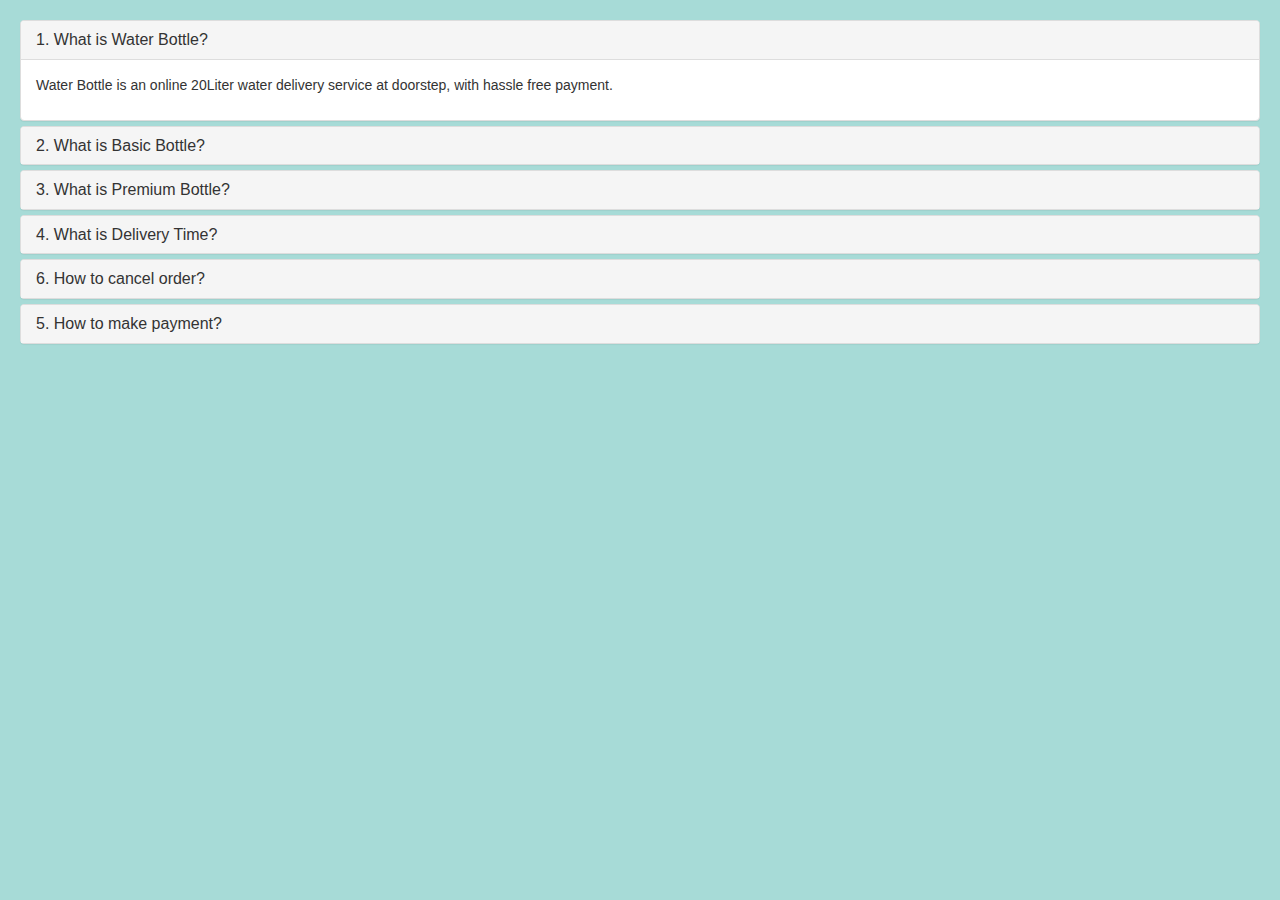
==== faq.htm @ a63ca39b "faq" ====
<!DOCTYPE html>
<html lang="en">
<head>
<meta charset="UTF-8">
<title>FAQ | Water Bottle</title>
<link rel="stylesheet" href="css/bootstrap.min.css">
<link rel="stylesheet" href="css/bootstrap-theme.min.css">
<script src="js/jquery.min.js"></script>
<script src="js/bootstrap.min.js"></script>
<style type="text/css">
    .bs-example{
    	margin: 20px;
    }
	body{
		background-color:#a7dbd7;
	}
</style>
</head>
<body>
<div class="bs-example">
    <div class="panel-group" id="accordion">
        <div class="panel panel-default">
            <div class="panel-heading">
                <h4 class="panel-title">
                    <a data-toggle="collapse" data-parent="#accordion" href="#collapseOne">1. What is Water Bottle?</a>
                </h4>
            </div>
            <div id="collapseOne" class="panel-collapse collapse in">
                <div class="panel-body">
                    <p>Water Bottle is an online 20Liter water delivery service at doorstep, with hassle free payment.</p>
                </div>
            </div>
        </div>
        <div class="panel panel-default">
            <div class="panel-heading">
                <h4 class="panel-title">
                    <a data-toggle="collapse" data-parent="#accordion" href="#collapseTwo">2. What is Basic Bottle?</a>
                </h4>
            </div>
            <div id="collapseTwo" class="panel-collapse collapse">
                <div class="panel-body">
                    <p>Basic Bottle is a water bottle with normal packaging from local vendors in your locality.</p>
                </div>
            </div>
        </div>
        <div class="panel panel-default">
            <div class="panel-heading">
                <h4 class="panel-title">
                    <a data-toggle="collapse" data-parent="#accordion" href="#collapseThree">3. What is Premium Bottle?</a>
                </h4>
            </div>
            <div id="collapseThree" class="panel-collapse collapse">
                <div class="panel-body">
                    <p>Premium Bottle is a water bottle with branded and well established companies like Bisleri, Aquafina etc from local well known vendors in your locality.</p>
                </div>
            </div>
        </div>
		<div class="panel panel-default">
            <div class="panel-heading">
                <h4 class="panel-title">
                    <a data-toggle="collapse" data-parent="#accordion" href="#collapseFour">4. What is Delivery Time?</a>
                </h4>
            </div>
            <div id="collapseFour" class="panel-collapse collapse">
                <div class="panel-body">
                    <p>The water is guaranteed to be delivered from our end without any follow ups. The delivery time we promise as for now is 90 minutes. </p>
                </div>
            </div>
        </div>
		<div class="panel panel-default">
            <div class="panel-heading">
                <h4 class="panel-title">
                    <a data-toggle="collapse" data-parent="#accordion" href="#collapseSix">6. How to cancel order?</a>
                </h4>
            </div>
            <div id="collapseSix" class="panel-collapse collapse">
                <div class="panel-body">
                    <p>You can cancel order any time before delivery from the Orders section in our app menu.</p>
                </div>
            </div>
        </div>
		<div class="panel panel-default">
            <div class="panel-heading">
                <h4 class="panel-title">
                    <a data-toggle="collapse" data-parent="#accordion" href="#collapseFive">5. How to make payment?</a>
                </h4>
            </div>
            <div id="collapseFive" class="panel-collapse collapse">
                <div class="panel-body">
                    <p>We provide hassle free payment with both options of COD and online payment.</p>
                </div>
            </div>
        </div>
    </div>
</div>
</body>
</html>
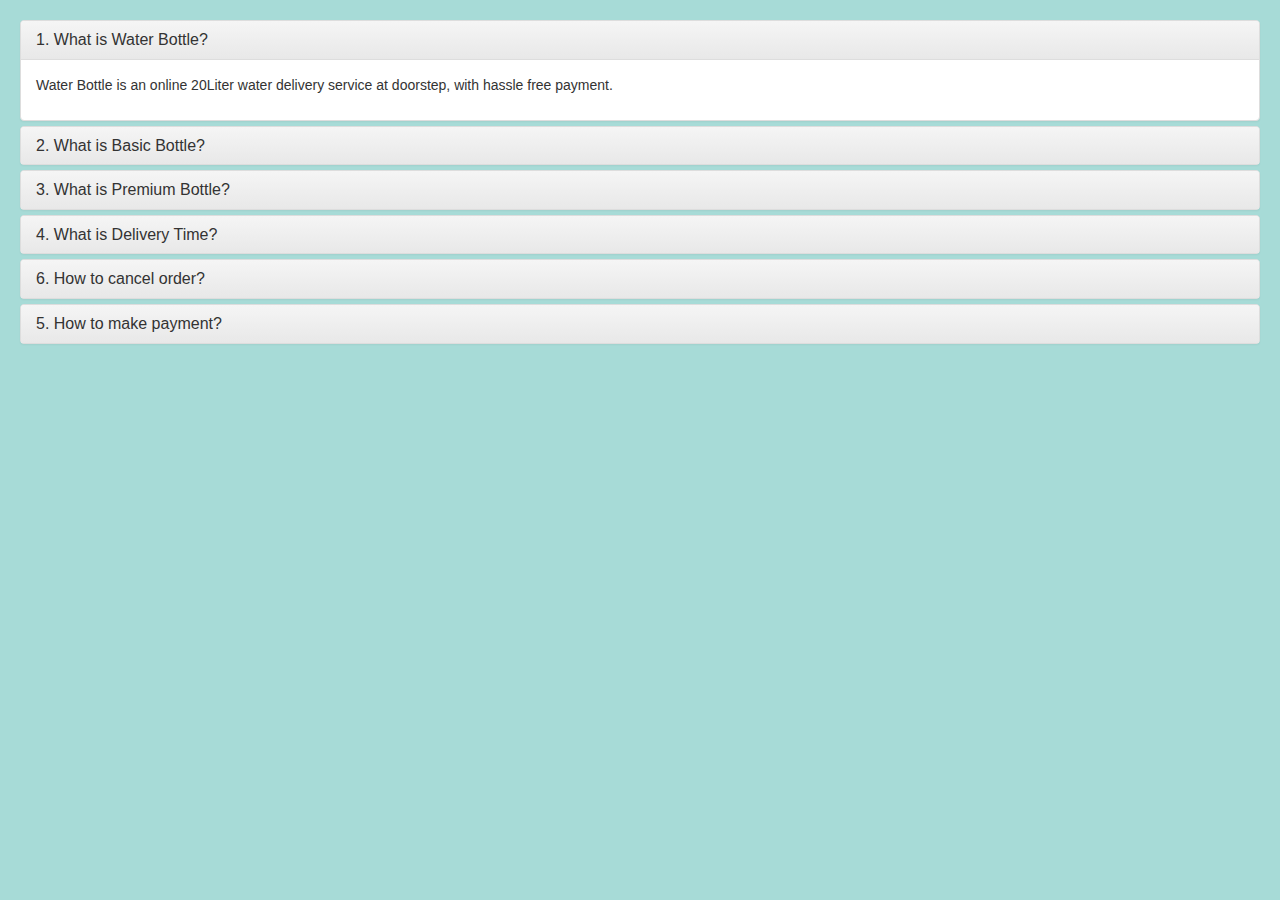
==== commit 52d14994: "faa" ====
--- a/faq.htm
+++ b/faq.htm
@@ -82,10 +82,10 @@
 		<div class="panel panel-default">
             <div class="panel-heading">
                 <h4 class="panel-title">
-                    <a data-toggle="collapse" data-parent="#accordion" href="#collapseFive">5. How to make payment?</a>
+                    <a data-toggle="collapse" data-parent="#accordion" href="#collapseSeven">5. How to make payment?</a>
                 </h4>
             </div>
-            <div id="collapseFive" class="panel-collapse collapse">
+            <div id="collapseSeven" class="panel-collapse collapse">
                 <div class="panel-body">
                     <p>We provide hassle free payment with both options of COD and online payment.</p>
                 </div>
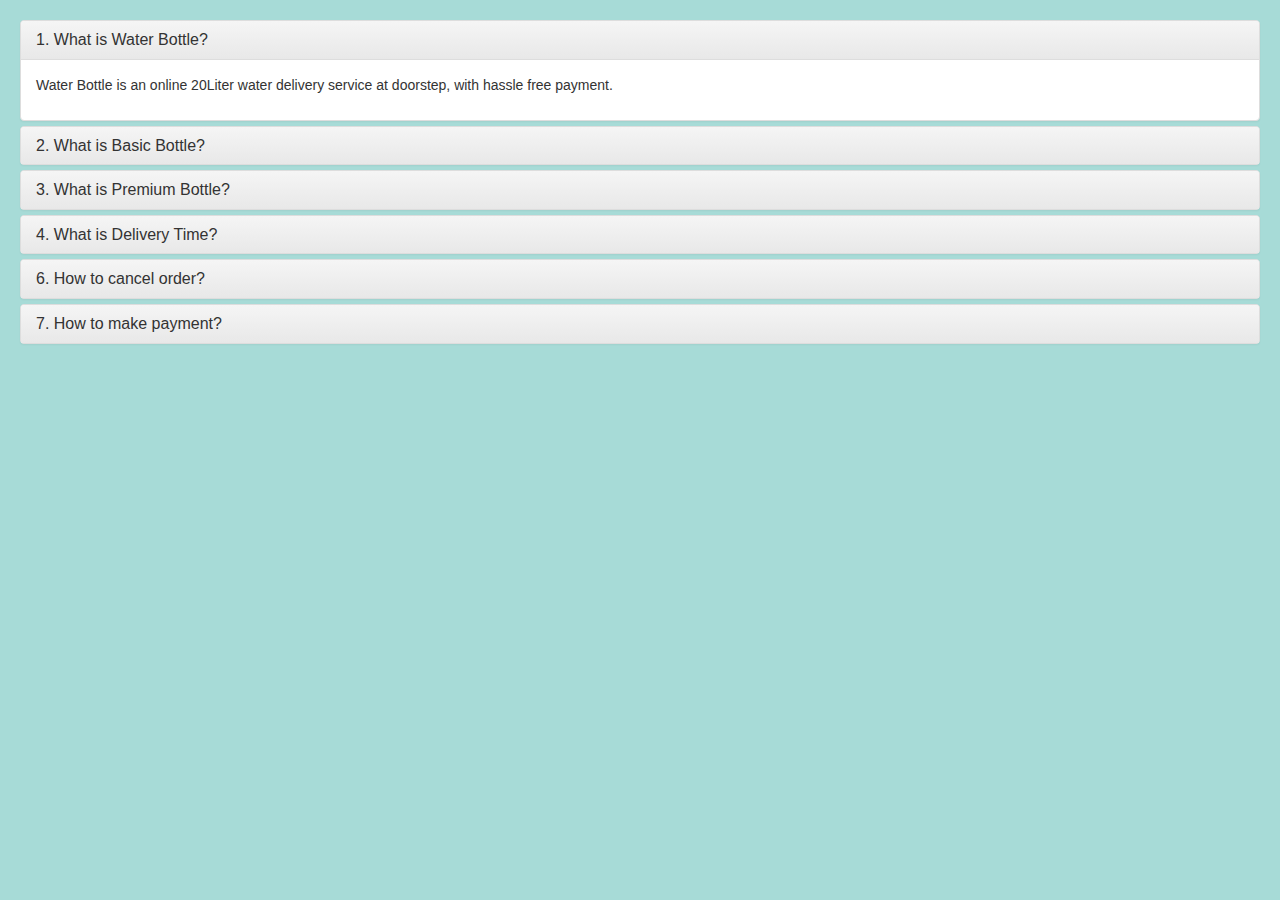
==== commit 73e3a6a2: "faah" ====
--- a/faq.htm
+++ b/faq.htm
@@ -82,7 +82,7 @@
 		<div class="panel panel-default">
             <div class="panel-heading">
                 <h4 class="panel-title">
-                    <a data-toggle="collapse" data-parent="#accordion" href="#collapseSeven">5. How to make payment?</a>
+                    <a data-toggle="collapse" data-parent="#accordion" href="#collapseSeven">7. How to make payment?</a>
                 </h4>
             </div>
             <div id="collapseSeven" class="panel-collapse collapse">
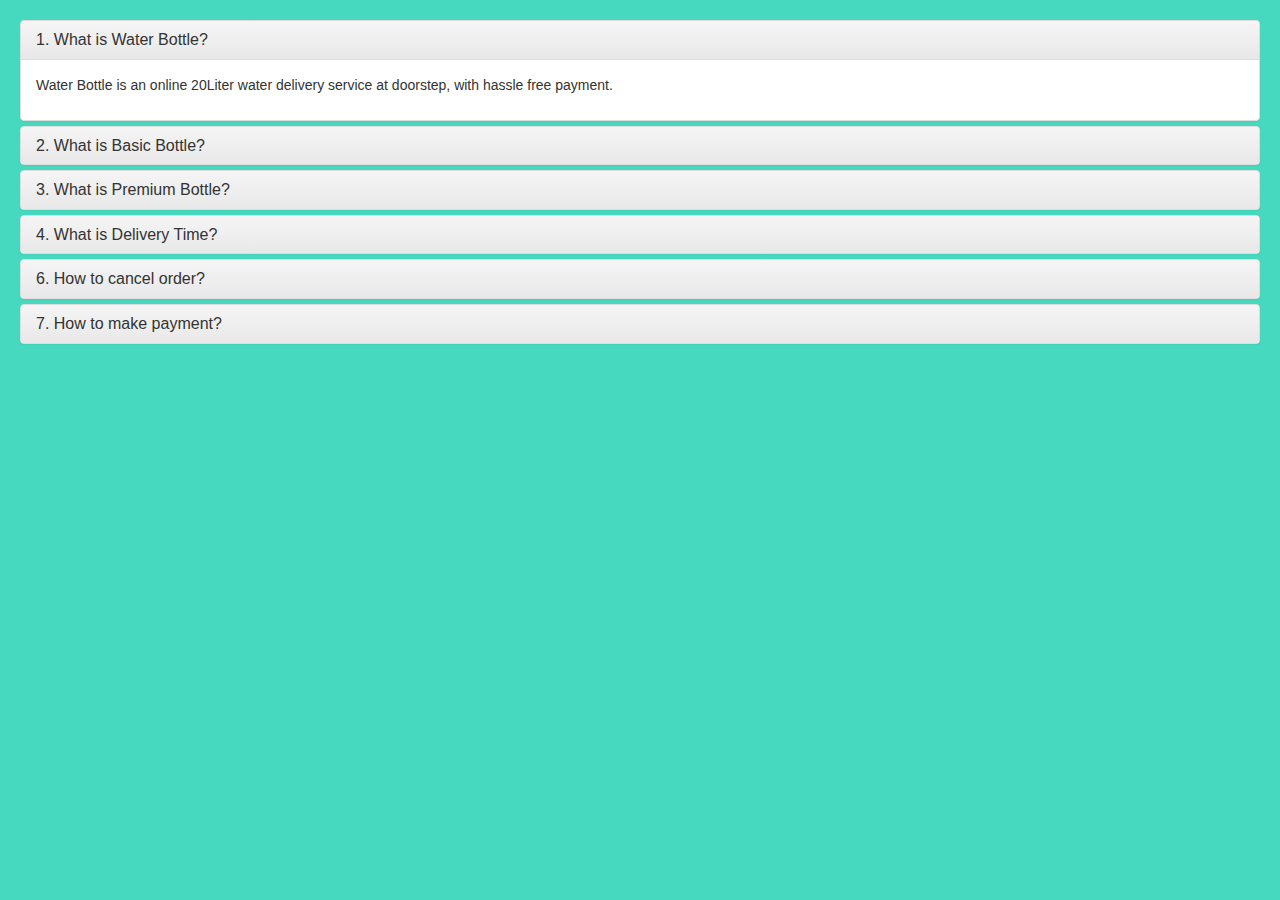
==== commit c88c591b: "color updated" ====
--- a/faq.htm
+++ b/faq.htm
@@ -12,7 +12,7 @@
     	margin: 20px;
     }
 	body{
-		background-color:#a7dbd7;
+		background-color:#46D9BF;
 	}
 </style>
 </head>
@@ -94,4 +94,4 @@
     </div>
 </div>
 </body>
-</html>                                		                                		+</html>                                		                                		
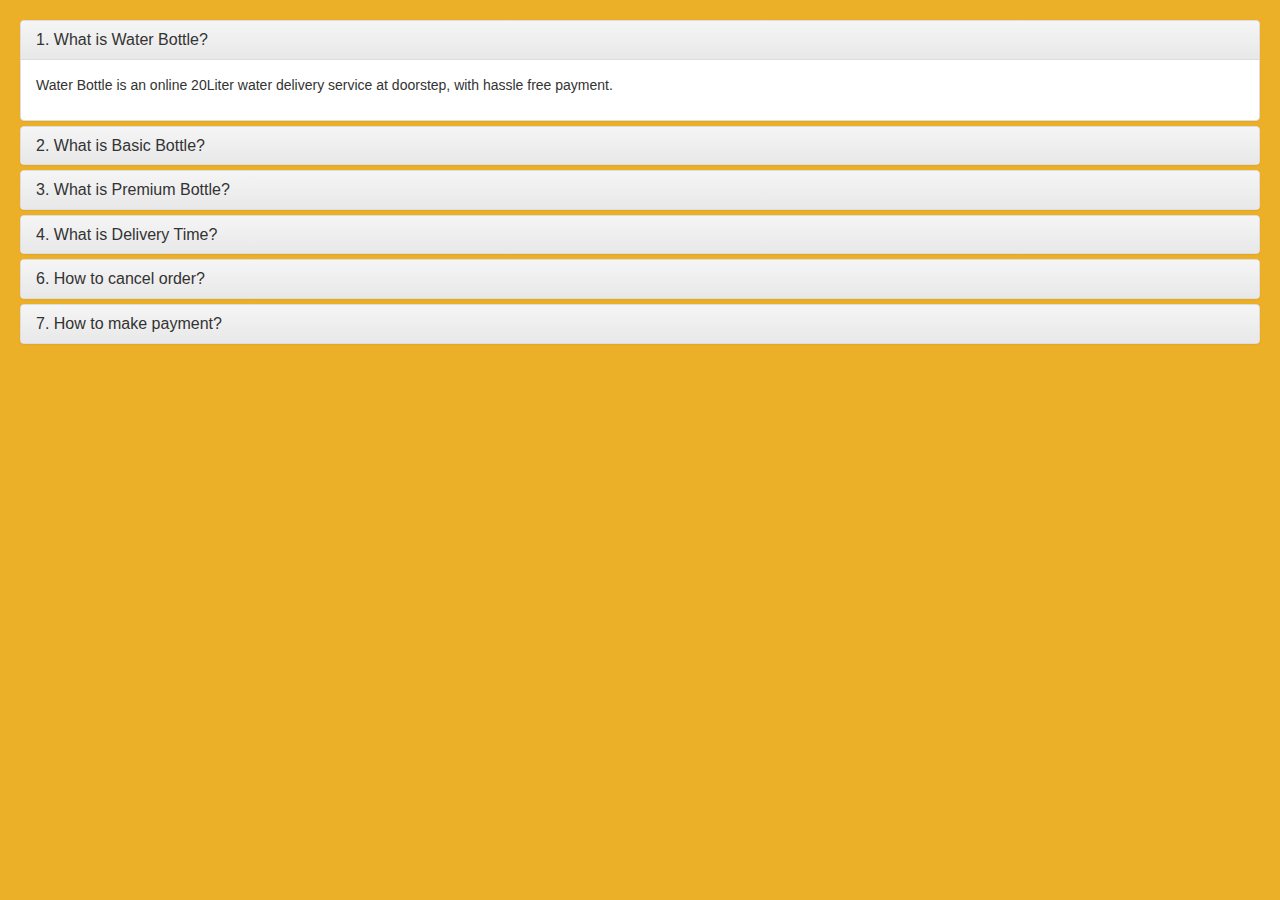
==== commit 34143e63: "color updated" ====
--- a/faq.htm
+++ b/faq.htm
@@ -12,7 +12,7 @@
     	margin: 20px;
     }
 	body{
-		background-color:#46D9BF;
+		background-color:#ECB028;
 	}
 </style>
 </head>
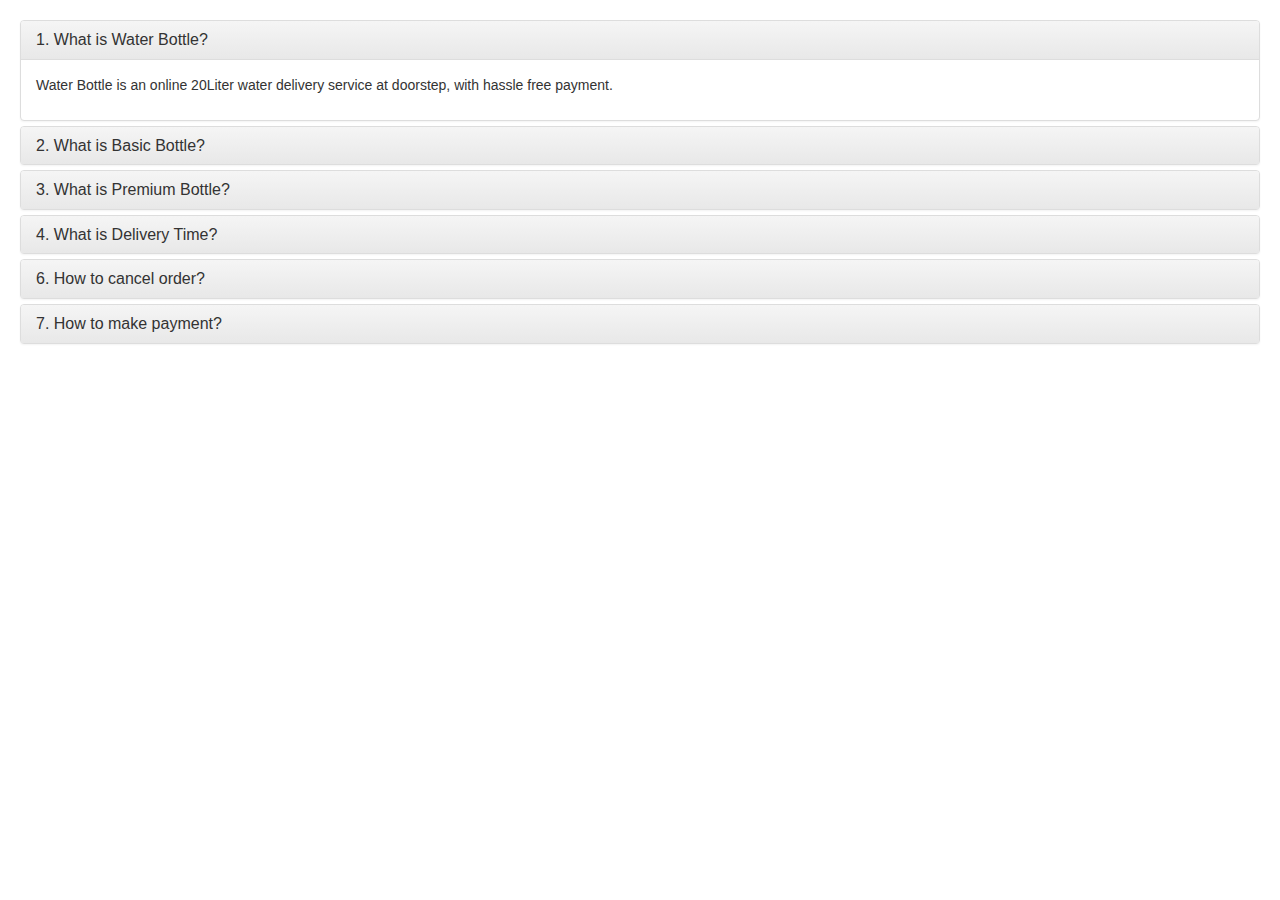
==== commit 0400cfe0: "white final" ====
--- a/faq.htm
+++ b/faq.htm
@@ -12,7 +12,7 @@
     	margin: 20px;
     }
 	body{
-		background-color:#ECB028;
+		background-color:#fff;
 	}
 </style>
 </head>
